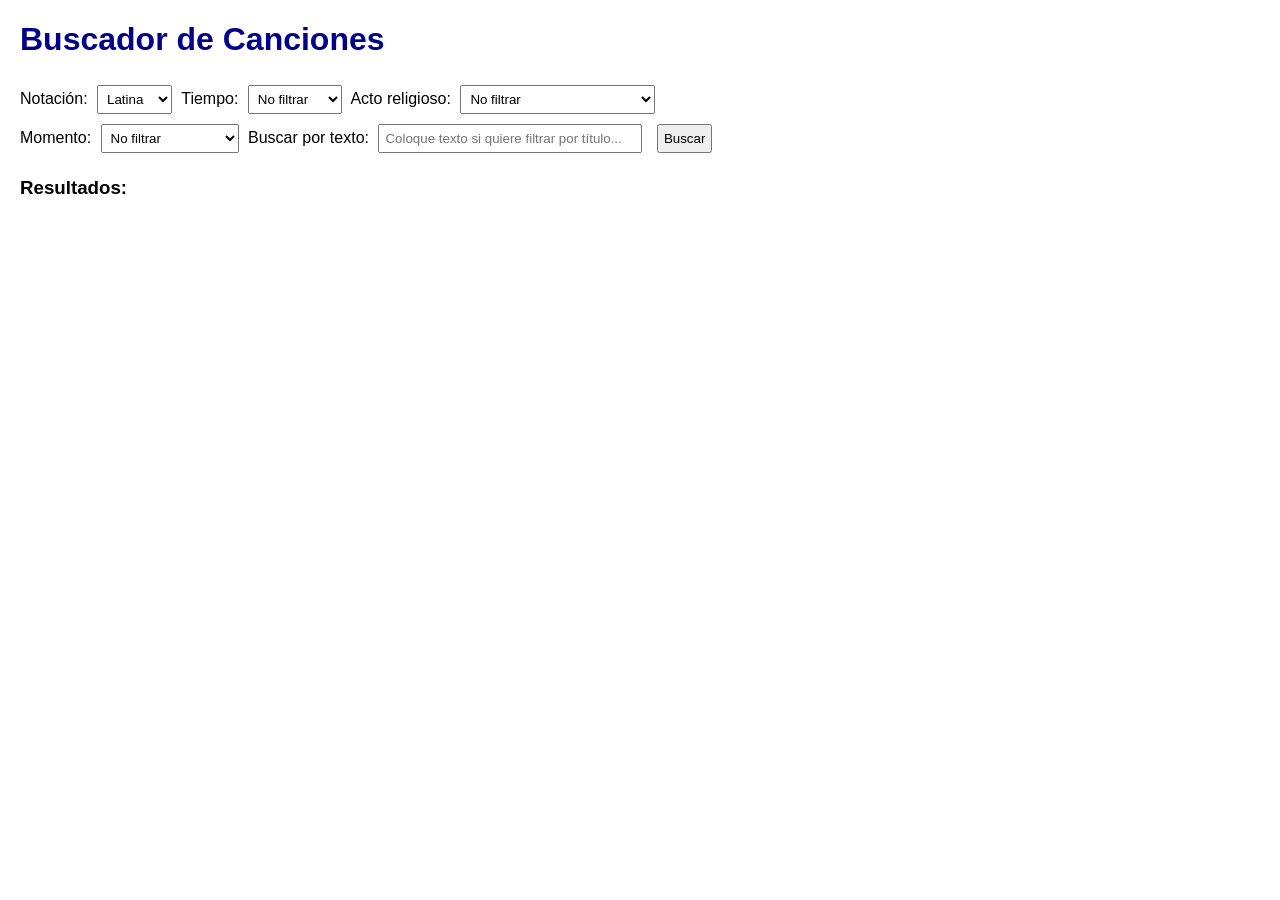
==== index.html @ c07156ec "Update index.html" ====
<!DOCTYPE html>
<html lang="es">
<head>
  <meta charset="UTF-8">
  <title>Cancionero Litúrgico</title>
  <link rel="stylesheet" href="style.css">	
</head>
<body>
  <h1>Buscador de Canciones</h1>
    <label>Notación:</label>
	
  <select id="notacion">
 	<option value="Inglesa">Inglesa</option>
	<option value="Latina" selected>Latina</option>
  </select>
	
  <!-- Filtros -->
  <label>Tiempo:</label>
  <select id="tiempo">
 	<option value="" selected>No filtrar</option>
	<option value="Adviento">Adviento</option>
	<option value="Navidad">Navidad</option>
 	<option value="Ordinario">Ordinario</option>
	<option value="Cuaresma">Cuaresma</option>
	<option value="Pascua">Pascua</option>
  </select>

  <label>Acto religioso:</label>
  <select id="misa">
	<option value="" selected>No filtrar</option>
	<option value="Santa María Madre de Dios">Santa María Madre de Dios</option>
	<option value="Epifanía">Epifanía</option>
	<option value="Bautismo de Jesús">Bautismo de Jesús</option>
	<option value="San José">San José</option>
	<option value="Anunciación">Anunciación</option>
	<option value="Miércoles de Cenizas">Miércoles de Cenizas</option>
	<option value="Domingo de Ramos">Domingo de Ramos</option>
	<option value="Vía Crucis">Vía Crucis</option>
	<option value="Jueves Santo">Jueves Santo</option>
	<option value="Viernes Santo">Viernes Santo</option>
	<option value="Pascua de Resurrección">Pascua de Resurrección</option>
	<option value="Ascensión de Jesú">Ascensión de Jesús</option>
	<option value="Pentecostés">Pentecostés</option>
	<option value="Santísima Trinidad">Santísima Trinidad</option>
	<option value="Corpus Cristi">Corpus Cristi</option>
	<option value="Sagrado Corazón de Jesús">Sagrado Corazón de Jesús</option>
	<option value="Santos Pedro y Pablo">Santos Pedro y Pablo</option>
	<option value="Santiago Apostol">Santiago Apostol</option>
	<option value="Asunción de María">Asunción de María</option>
	<option value="Todos los Santos">Todos los Santos</option>
	<option value="Difuntos">Difuntos</option>
	<option value="Cristo Rey">Cristo Rey</option>
	<option value="Inmaculada Concepción">Inmaculada Concepción</option>
	<option value="Navidad">Navidad</option>
	<option value="Ninguno">Ninguna</option>
  </select>

  <br>
	
  <label>Momento:</label>
  <select id="momento">
	<option value="" selected>No filtrar</option>
	<option value="Entrada">Entrada</option>
	<option value="Penitencial">Penitencial</option>
	<option value="Aspersión">Aspersión</option>
	<option value="Gloria">Gloria</option>
	<option value="Salmo">Salmo</option>
	<option value="Interleccional">Interleccional</option>
	<option value="Ofertorio">Ofertorio</option>
	<option value="Santo">Santo</option>
	<option value="Cordero">Cordero</option>
	<option value="Comunión">Comunión</option>
	<option value="Acción de gracias">Acción de gracias</option>
	<option value="Salida">Salida</option>
	<option value="Marianos">Marianos</option>
	<option value="Infantil">Infantil</option>
	<option value="Adoración">Adoración</option>
  </select>

  <!-- Caja de texto para búsqueda -->
  <label>Buscar por texto:</label>
  <input type="text" id="textoBusqueda" placeholder="Coloque texto si quiere filtrar por título...">

  <button id="btnBuscar">Buscar</button>

  <div id="bloque_letra_audio">
	  <div id="bloque_letra"></div>
	  <div id="bloque_audio"></div>	  
  </div>
	
  <h3>Resultados:</h3>	
  <div id="resultados"></div>

  <script src="canciones.js"></script>

</body>
</html>
---- style.css ----
body { font-family: Arial, sans-serif; margin: 20px; }
select, button, input { margin: 5px; padding: 5px; }
input[type="text"] { width: 250px; }
h1 { color: darkblue; }

.cancion {border: 1px solid #ccc; border-radius: 8px; color: darkblue; margin: 0px;}
.result {margin: 0px;}
#letra { font-family: sans-serif; }

.letra_estrofa { line-height: 1.2; -webkit-text-size-adjust: none; text-size-adjust: none; margin-top: 0px; margin-bottom: 0px; white-space: pre;}/* Linea de estrofa */
.acorde_estrofa { font-size: 0.8em; color: red; line-height: 1.2; margin-top: 0px; margin-bottom: 0px; white-space: pre;}/* Acordes de estrofa */

.letra_estrib { line-height: 1.2; font-style: italic; font-weight: bold; -webkit-text-size-adjust: none; text-size-adjust: none; margin-top: 0px; margin-bottom: 0px; background-color: rgb(220, 220, 220); white-space: pre;}/* Linea de estribillo */
.acorde_estrib { font-size: 0.8em; color: red; line-height: 1.2; margin-top: 0px; margin-bottom: 0px; background-color: rgb(220, 220, 220); white-space: pre;}/* Acordes de estribillo */
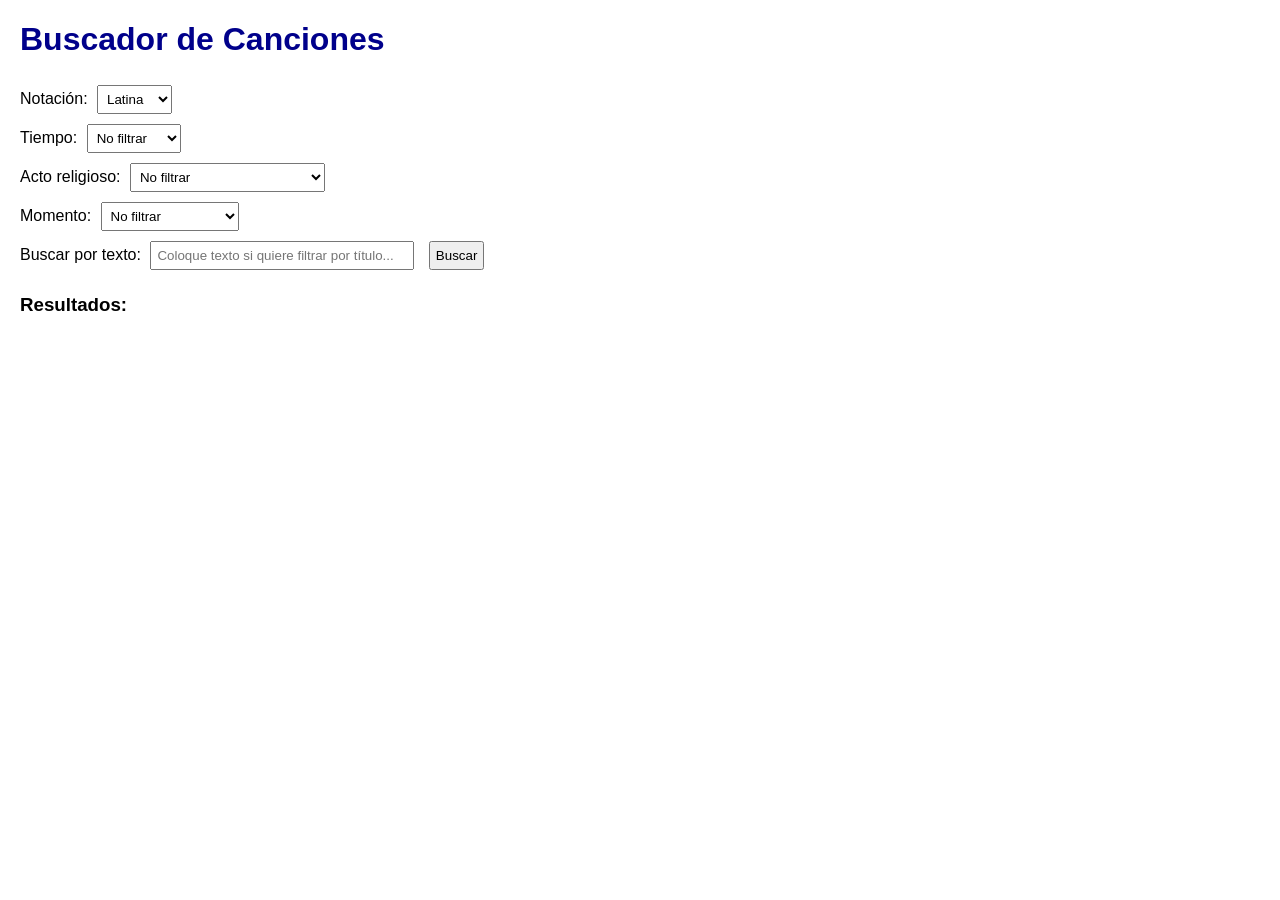
==== commit fa5b2a3b: "Update index.html" ====
--- a/index.html
+++ b/index.html
@@ -12,7 +12,7 @@
   <select id="notacion">
  	<option value="Inglesa">Inglesa</option>
 	<option value="Latina" selected>Latina</option>
-  </select>
+  </select><br>
 	
   <!-- Filtros -->
   <label>Tiempo:</label>
@@ -23,7 +23,7 @@
  	<option value="Ordinario">Ordinario</option>
 	<option value="Cuaresma">Cuaresma</option>
 	<option value="Pascua">Pascua</option>
-  </select>
+  </select><br>
 
   <label>Acto religioso:</label>
   <select id="misa">
@@ -53,9 +53,7 @@
 	<option value="Inmaculada Concepción">Inmaculada Concepción</option>
 	<option value="Navidad">Navidad</option>
 	<option value="Ninguno">Ninguna</option>
-  </select>
-
-  <br>
+  </select><br>
 	
   <label>Momento:</label>
   <select id="momento">
@@ -75,7 +73,7 @@
 	<option value="Marianos">Marianos</option>
 	<option value="Infantil">Infantil</option>
 	<option value="Adoración">Adoración</option>
-  </select>
+  </select><br>
 
   <!-- Caja de texto para búsqueda -->
   <label>Buscar por texto:</label>
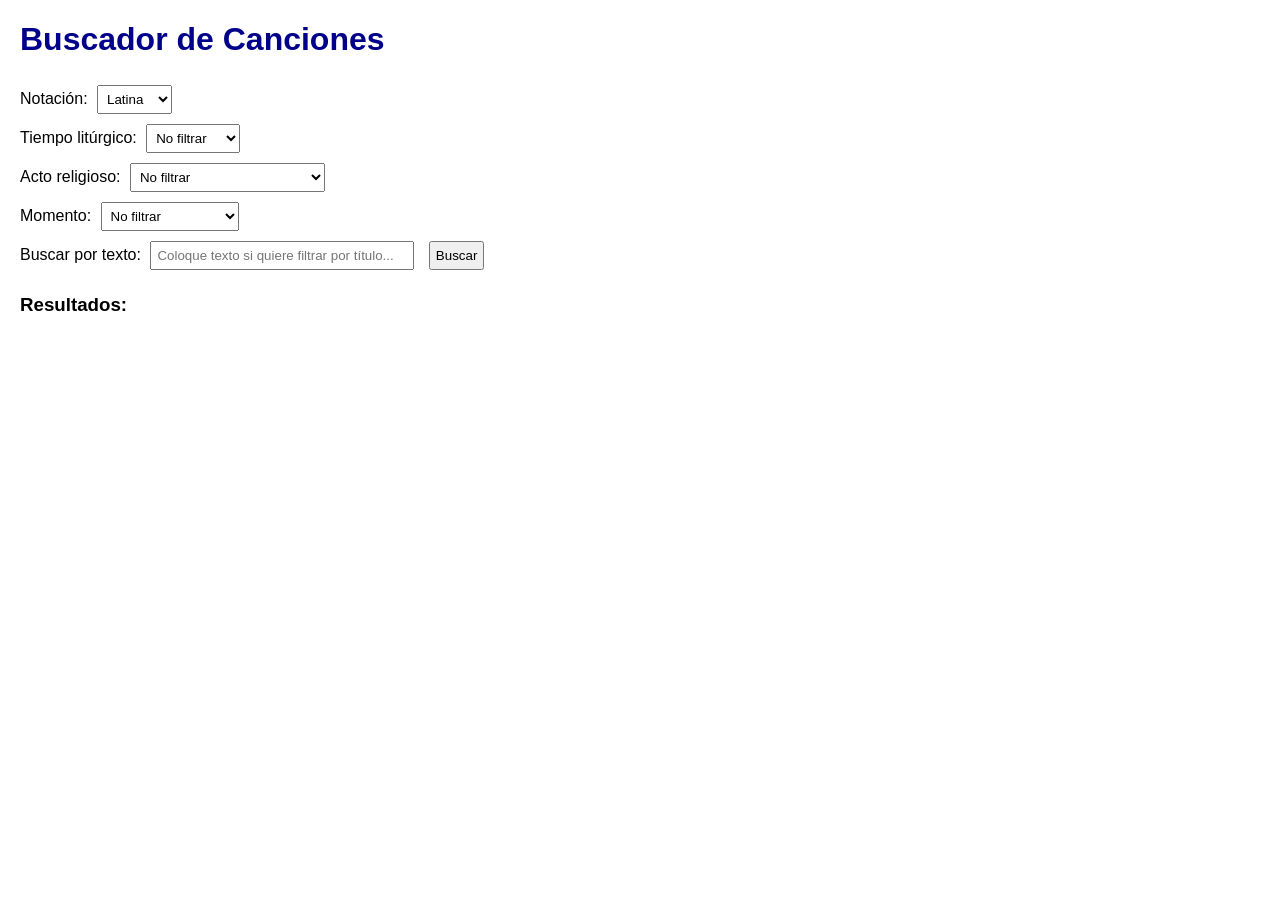
==== commit dd5caaa2: "Update index.html" ====
--- a/index.html
+++ b/index.html
@@ -15,7 +15,7 @@
   </select><br>
 	
   <!-- Filtros -->
-  <label>Tiempo:</label>
+  <label>Tiempo litúrgico:</label>
   <select id="tiempo">
  	<option value="" selected>No filtrar</option>
 	<option value="Adviento">Adviento</option>
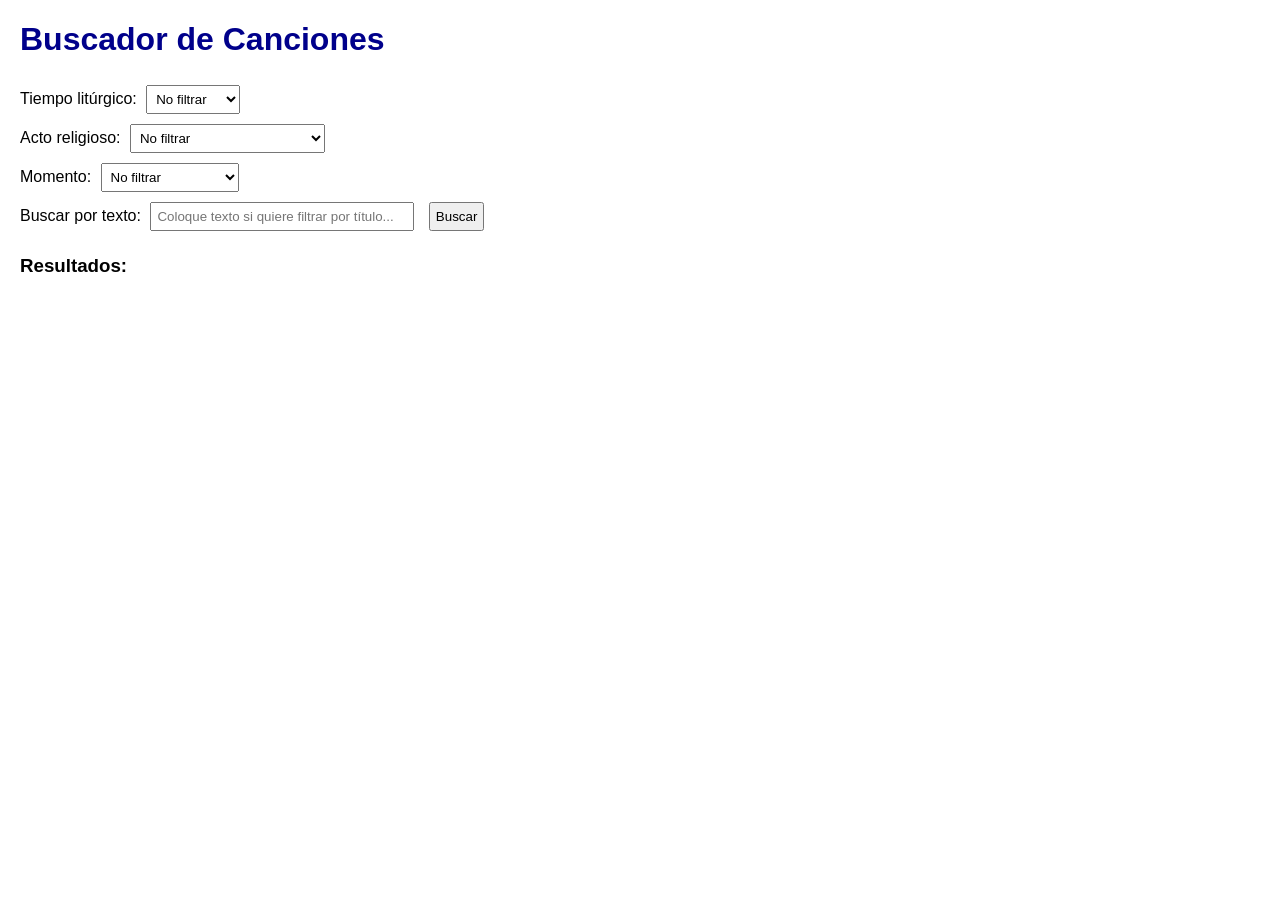
==== commit 6328e2c4: "tab name" ====
--- a/index.html
+++ b/index.html
@@ -7,13 +7,6 @@
 </head>
 <body>
   <h1>Buscador de Canciones</h1>
-    <label>Notación:</label>
-	
-  <select id="notacion">
- 	<option value="Inglesa">Inglesa</option>
-	<option value="Latina" selected>Latina</option>
-  </select><br>
-	
   <!-- Filtros -->
   <label>Tiempo litúrgico:</label>
   <select id="tiempo">
@@ -39,7 +32,7 @@
 	<option value="Jueves Santo">Jueves Santo</option>
 	<option value="Viernes Santo">Viernes Santo</option>
 	<option value="Pascua de Resurrección">Pascua de Resurrección</option>
-	<option value="Ascensión de Jesú">Ascensión de Jesús</option>
+	<option value="Ascensión de Jesús">Ascensión de Jesús</option>
 	<option value="Pentecostés">Pentecostés</option>
 	<option value="Santísima Trinidad">Santísima Trinidad</option>
 	<option value="Corpus Cristi">Corpus Cristi</option>
@@ -80,11 +73,6 @@
   <input type="text" id="textoBusqueda" placeholder="Coloque texto si quiere filtrar por título...">
 
   <button id="btnBuscar">Buscar</button>
-
-  <div id="bloque_letra_audio">
-	  <div id="bloque_letra"></div>
-	  <div id="bloque_audio"></div>	  
-  </div>
 	
   <h3>Resultados:</h3>	
   <div id="resultados"></div>
@@ -130,5 +118,3 @@
 
 
 
-
-
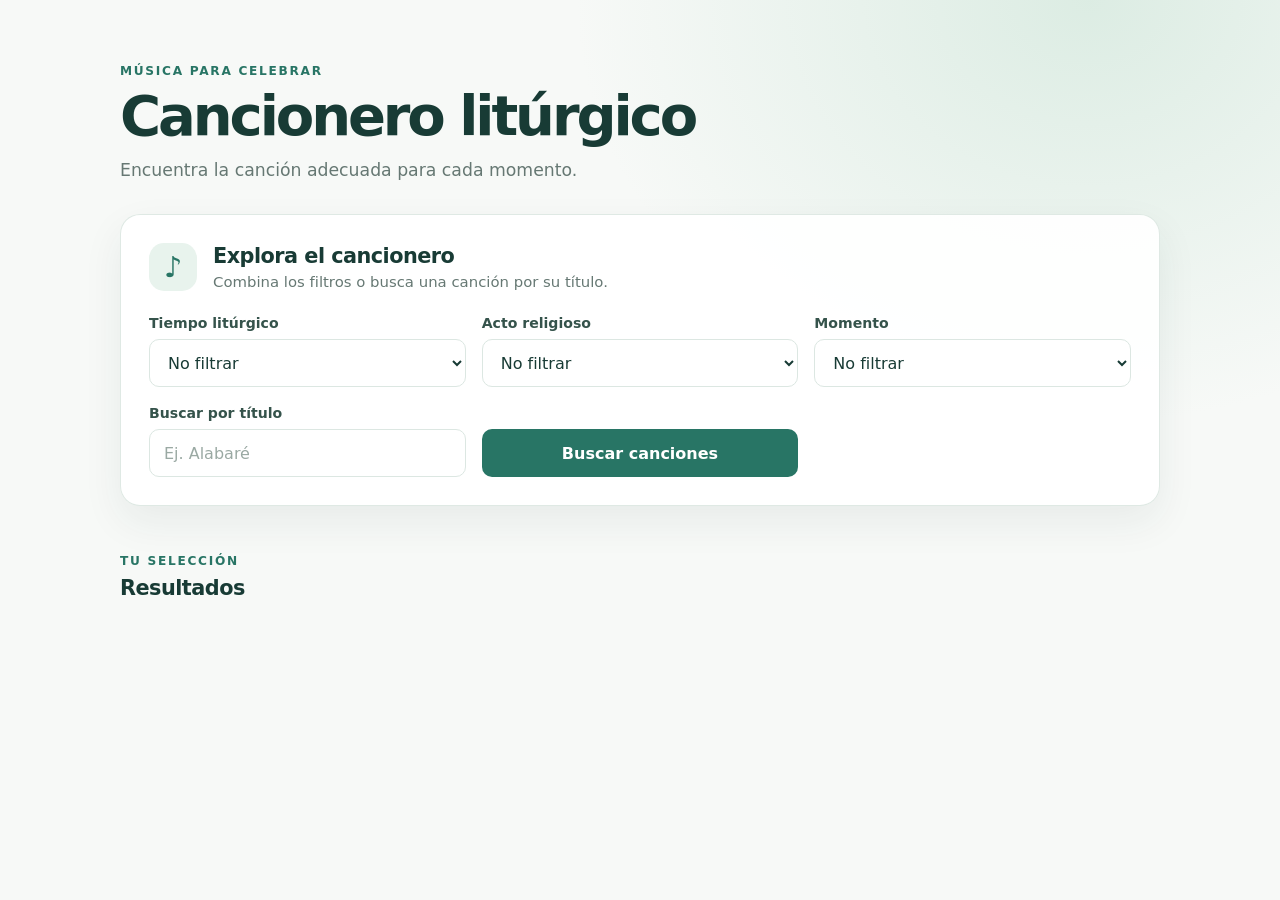
==== commit 6533ef51: "estilo" ====
--- a/index.html
+++ b/index.html
@@ -2,119 +2,114 @@
 <html lang="es">
 <head>
   <meta charset="UTF-8">
+  <meta name="viewport" content="width=device-width, initial-scale=1">
+  <meta name="description" content="Encuentra canciones para cada tiempo y celebración litúrgica.">
   <title>Cancionero Litúrgico</title>
-  <link rel="stylesheet" href="style.css">	
+  <link rel="stylesheet" href="style.css">
 </head>
-<body>
-  <h1>Buscador de Canciones</h1>
-  <!-- Filtros -->
-  <label>Tiempo litúrgico:</label>
-  <select id="tiempo">
- 	<option value="" selected>No filtrar</option>
-	<option value="Adviento">Adviento</option>
-	<option value="Navidad">Navidad</option>
- 	<option value="Ordinario">Ordinario</option>
-	<option value="Cuaresma">Cuaresma</option>
-	<option value="Pascua">Pascua</option>
-  </select><br>
+<body class="pagina-cancionero">
+  <main class="cancionero">
+    <header class="encabezado">
+      <p class="eyebrow">Música para celebrar</p>
+      <h1>Cancionero litúrgico</h1>
+      <p class="introduccion">Encuentra la canción adecuada para cada momento.</p>
+    </header>
 
-  <label>Acto religioso:</label>
-  <select id="misa">
-	<option value="" selected>No filtrar</option>
-	<option value="Santa María Madre de Dios">Santa María Madre de Dios</option>
-	<option value="Epifanía">Epifanía</option>
-	<option value="Bautismo de Jesús">Bautismo de Jesús</option>
-	<option value="San José">San José</option>
-	<option value="Anunciación">Anunciación</option>
-	<option value="Miércoles de Cenizas">Miércoles de Cenizas</option>
-	<option value="Domingo de Ramos">Domingo de Ramos</option>
-	<option value="Vía Crucis">Vía Crucis</option>
-	<option value="Jueves Santo">Jueves Santo</option>
-	<option value="Viernes Santo">Viernes Santo</option>
-	<option value="Pascua de Resurrección">Pascua de Resurrección</option>
-	<option value="Ascensión de Jesús">Ascensión de Jesús</option>
-	<option value="Pentecostés">Pentecostés</option>
-	<option value="Santísima Trinidad">Santísima Trinidad</option>
-	<option value="Corpus Cristi">Corpus Cristi</option>
-	<option value="Sagrado Corazón de Jesús">Sagrado Corazón de Jesús</option>
-	<option value="Santos Pedro y Pablo">Santos Pedro y Pablo</option>
-	<option value="Santiago Apostol">Santiago Apostol</option>
-	<option value="Asunción de María">Asunción de María</option>
-	<option value="Todos los Santos">Todos los Santos</option>
-	<option value="Difuntos">Difuntos</option>
-	<option value="Cristo Rey">Cristo Rey</option>
-	<option value="Inmaculada Concepción">Inmaculada Concepción</option>
-	<option value="Navidad">Navidad</option>
-	<option value="Ninguno">Ninguna</option>
-  </select><br>
-	
-  <label>Momento:</label>
-  <select id="momento">
-	<option value="" selected>No filtrar</option>
-	<option value="Entrada">Entrada</option>
-	<option value="Penitencial">Penitencial</option>
-	<option value="Aspersión">Aspersión</option>
-	<option value="Gloria">Gloria</option>
-	<option value="Salmo">Salmo</option>
-	<option value="Interleccional">Interleccional</option>
-	<option value="Ofertorio">Ofertorio</option>
-	<option value="Santo">Santo</option>
-	<option value="Cordero">Cordero</option>
-	<option value="Comunión">Comunión</option>
-	<option value="Acción de gracias">Acción de gracias</option>
-	<option value="Salida">Salida</option>
-	<option value="Marianos">Marianos</option>
-	<option value="Infantil">Infantil</option>
-	<option value="Adoración">Adoración</option>
-  </select><br>
+    <section class="panel-busqueda" aria-labelledby="titulo-filtros">
+      <div class="titulo-panel">
+        <span class="icono-musica" aria-hidden="true">♪</span>
+        <div>
+          <h2 id="titulo-filtros">Explora el cancionero</h2>
+          <p>Combina los filtros o busca una canción por su título.</p>
+        </div>
+      </div>
 
-  <!-- Caja de texto para búsqueda -->
-  <label>Buscar por texto:</label>
-  <input type="text" id="textoBusqueda" placeholder="Coloque texto si quiere filtrar por título...">
+      <div class="filtros">
+        <div class="campo">
+          <label for="tiempo">Tiempo litúrgico</label>
+          <select id="tiempo">
+            <option value="" selected>No filtrar</option>
+            <option value="Adviento">Adviento</option>
+            <option value="Navidad">Navidad</option>
+            <option value="Ordinario">Ordinario</option>
+            <option value="Cuaresma">Cuaresma</option>
+            <option value="Pascua">Pascua</option>
+          </select>
+        </div>
 
-  <button id="btnBuscar">Buscar</button>
-	
-  <h3>Resultados:</h3>	
-  <div id="resultados"></div>
+        <div class="campo">
+          <label for="misa">Acto religioso</label>
+          <select id="misa">
+            <option value="" selected>No filtrar</option>
+            <option value="Santa María Madre de Dios">Santa María Madre de Dios</option>
+            <option value="Epifanía">Epifanía</option>
+            <option value="Bautismo de Jesús">Bautismo de Jesús</option>
+            <option value="San José">San José</option>
+            <option value="Anunciación">Anunciación</option>
+            <option value="Miércoles de Cenizas">Miércoles de Cenizas</option>
+            <option value="Domingo de Ramos">Domingo de Ramos</option>
+            <option value="Vía Crucis">Vía Crucis</option>
+            <option value="Jueves Santo">Jueves Santo</option>
+            <option value="Viernes Santo">Viernes Santo</option>
+            <option value="Pascua de Resurrección">Pascua de Resurrección</option>
+            <option value="Ascensión de Jesús">Ascensión de Jesús</option>
+            <option value="Pentecostés">Pentecostés</option>
+            <option value="Santísima Trinidad">Santísima Trinidad</option>
+            <option value="Corpus Cristi">Corpus Cristi</option>
+            <option value="Sagrado Corazón de Jesús">Sagrado Corazón de Jesús</option>
+            <option value="Santos Pedro y Pablo">Santos Pedro y Pablo</option>
+            <option value="Santiago Apostol">Santiago Apostol</option>
+            <option value="Asunción de María">Asunción de María</option>
+            <option value="Todos los Santos">Todos los Santos</option>
+            <option value="Difuntos">Difuntos</option>
+            <option value="Cristo Rey">Cristo Rey</option>
+            <option value="Inmaculada Concepción">Inmaculada Concepción</option>
+            <option value="Navidad">Navidad</option>
+            <option value="Ninguno">Ninguna</option>
+          </select>
+        </div>
+
+        <div class="campo">
+          <label for="momento">Momento</label>
+          <select id="momento">
+            <option value="" selected>No filtrar</option>
+            <option value="Entrada">Entrada</option>
+            <option value="Penitencial">Penitencial</option>
+            <option value="Aspersión">Aspersión</option>
+            <option value="Gloria">Gloria</option>
+            <option value="Salmo">Salmo</option>
+            <option value="Interleccional">Interleccional</option>
+            <option value="Ofertorio">Ofertorio</option>
+            <option value="Santo">Santo</option>
+            <option value="Cordero">Cordero</option>
+            <option value="Comunión">Comunión</option>
+            <option value="Acción de gracias">Acción de gracias</option>
+            <option value="Salida">Salida</option>
+            <option value="Marianos">Marianos</option>
+            <option value="Infantil">Infantil</option>
+            <option value="Adoración">Adoración</option>
+          </select>
+        </div>
+
+        <div class="campo campo-busqueda">
+          <label for="textoBusqueda">Buscar por título</label>
+          <input type="text" id="textoBusqueda" placeholder="Ej. Alabaré">
+        </div>
+        <button id="btnBuscar" type="button">Buscar canciones</button>
+      </div>
+    </section>
+
+    <section class="seccion-resultados" aria-labelledby="titulo-resultados">
+      <div class="encabezado-resultados">
+        <div>
+          <p class="eyebrow">Tu selección</p>
+          <h2 id="titulo-resultados">Resultados</h2>
+        </div>
+      </div>
+      <div id="resultados" aria-live="polite"></div>
+    </section>
+  </main>
 
   <script src="canciones.js"></script>
-
 </body>
 </html>
-
-
-
-
-
-
-
-
-
-
-
-
-
-
-
-
-
-
-
-
-
-
-
-
-
-
-
-
-
-
-
-
-
-
-
-
-
--- a/style.css
+++ b/style.css
@@ -3,6 +3,10 @@
 input[type="text"] { width: 250px; }
 h1 { color: darkblue; }
 
+#controles_superiores { display: flex; justify-content: flex-start; align-items: center; gap: 8px; flex-wrap: wrap; }
+#controles_tonalidad { display: flex; align-items: center; gap: 8px; }
+#controles_tonalidad h3 { margin: 0; }
+
 .cancion {border: 1px solid #ccc; border-radius: 8px; color: darkblue; margin: 0px;}
 .result {margin: 0px;}
 #letra { font-family: sans-serif; }
@@ -13,4 +17,230 @@
 .letra_estrib { line-height: 1.2; font-style: italic; font-weight: bold; -webkit-text-size-adjust: none; text-size-adjust: none; margin-top: 0px; margin-bottom: 0px; background-color: rgb(220, 220, 220); white-space: pre;}/* Linea de estribillo */
 .acorde_estrib { font-size: 0.8em; color: red; line-height: 1.2; margin-top: 0px; margin-bottom: 0px; background-color: rgb(220, 220, 220); white-space: pre;}/* Acordes de estribillo */
 
-
+.pagina-cancionero {
+  --tinta: #183b35;
+  --texto-secundario: #667873;
+  --verde: #287565;
+  --verde-oscuro: #1d5b50;
+  --borde: #dce7e2;
+  min-height: 100vh;
+  margin: 0;
+  background:
+    radial-gradient(ellipse at 85% 0%, rgba(198, 226, 211, 0.55), transparent 32rem),
+    #f7f9f7;
+  color: var(--tinta);
+  font-family: system-ui, -apple-system, BlinkMacSystemFont, "Segoe UI", sans-serif;
+}
+
+.pagina-cancionero *,
+.pagina-cancionero *::before,
+.pagina-cancionero *::after {
+  box-sizing: border-box;
+}
+
+.cancionero {
+  width: min(100% - 40px, 1040px);
+  margin: 0 auto;
+  padding: 64px 0 80px;
+}
+
+.encabezado {
+  margin-bottom: 34px;
+}
+
+.pagina-cancionero .eyebrow {
+  margin: 0 0 8px;
+  color: var(--verde);
+  font-size: 0.76rem;
+  font-weight: 750;
+  letter-spacing: 0.14em;
+  text-transform: uppercase;
+}
+
+.pagina-cancionero h1 {
+  margin: 0;
+  color: var(--tinta);
+  font-size: clamp(2.2rem, 6vw, 3.5rem);
+  letter-spacing: -0.055em;
+  line-height: 1.08;
+}
+
+.introduccion {
+  margin: 14px 0 0;
+  color: var(--texto-secundario);
+  font-size: 1.08rem;
+}
+
+.panel-busqueda {
+  padding: 28px;
+  border: 1px solid rgba(220, 231, 226, 0.9);
+  border-radius: 20px;
+  background: rgba(255, 255, 255, 0.92);
+  box-shadow: 0 16px 40px rgba(27, 62, 51, 0.07);
+}
+
+.titulo-panel {
+  display: flex;
+  align-items: center;
+  gap: 16px;
+  margin-bottom: 24px;
+}
+
+.icono-musica {
+  display: grid;
+  width: 48px;
+  height: 48px;
+  flex: 0 0 48px;
+  place-items: center;
+  border-radius: 15px;
+  background: #e8f3ed;
+  color: var(--verde);
+  font-size: 1.8rem;
+}
+
+.pagina-cancionero h2 {
+  margin: 0;
+  color: var(--tinta);
+  font-size: 1.3rem;
+  letter-spacing: -0.025em;
+}
+
+.titulo-panel p {
+  margin: 5px 0 0;
+  color: var(--texto-secundario);
+  font-size: 0.93rem;
+}
+
+.filtros {
+  display: grid;
+  grid-template-columns: repeat(3, minmax(0, 1fr));
+  align-items: end;
+  gap: 18px 16px;
+}
+
+.campo {
+  min-width: 0;
+}
+
+.campo label {
+  display: block;
+  margin: 0 0 8px;
+  color: #35534b;
+  font-size: 0.88rem;
+  font-weight: 650;
+}
+
+.pagina-cancionero select,
+.pagina-cancionero input[type="text"] {
+  width: 100%;
+  min-height: 48px;
+  margin: 0;
+  padding: 0 14px;
+  border: 1px solid var(--borde);
+  border-radius: 10px;
+  background-color: #fff;
+  color: var(--tinta);
+  font: inherit;
+  transition: border-color 160ms ease, box-shadow 160ms ease;
+}
+
+.pagina-cancionero select:focus,
+.pagina-cancionero input[type="text"]:focus {
+  border-color: var(--verde);
+  outline: none;
+  box-shadow: 0 0 0 3px rgba(40, 117, 101, 0.14);
+}
+
+.pagina-cancionero input[type="text"]::placeholder {
+  color: #9aa9a3;
+}
+
+.pagina-cancionero #btnBuscar {
+  min-height: 48px;
+  margin: 0;
+  padding: 0 22px;
+  border: 0;
+  border-radius: 10px;
+  background: var(--verde);
+  color: #fff;
+  cursor: pointer;
+  font: inherit;
+  font-weight: 700;
+  transition: background-color 160ms ease, transform 160ms ease;
+}
+
+.pagina-cancionero #btnBuscar:hover {
+  background: var(--verde-oscuro);
+  transform: translateY(-1px);
+}
+
+.pagina-cancionero #btnBuscar:focus-visible {
+  outline: 3px solid rgba(40, 117, 101, 0.35);
+  outline-offset: 3px;
+}
+
+.seccion-resultados {
+  margin-top: 48px;
+}
+
+.encabezado-resultados {
+  margin-bottom: 16px;
+}
+
+.pagina-cancionero .cancion {
+  margin: 0 0 10px;
+  padding: 0 18px;
+  border: 1px solid var(--borde);
+  border-radius: 12px;
+  background: #fff;
+  color: var(--tinta);
+  box-shadow: 0 3px 12px rgba(27, 62, 51, 0.035);
+  transition: border-color 160ms ease, transform 160ms ease, box-shadow 160ms ease;
+}
+
+.pagina-cancionero .cancion:hover {
+  transform: translateY(-2px);
+  border-color: #b7d5c7;
+  box-shadow: 0 8px 20px rgba(27, 62, 51, 0.08);
+}
+
+.pagina-cancionero .result {
+  margin: 0;
+  padding: 15px 0;
+  color: var(--tinta);
+  cursor: pointer;
+  font-size: 1rem;
+  font-weight: 650;
+}
+
+@media (max-width: 720px) {
+  .cancionero {
+    width: min(100% - 32px, 560px);
+    padding: 42px 0 56px;
+  }
+
+  .filtros {
+    grid-template-columns: repeat(2, minmax(0, 1fr));
+  }
+}
+
+@media (max-width: 520px) {
+  .cancionero {
+    width: min(100% - 28px, 420px);
+    padding-top: 34px;
+  }
+
+  .panel-busqueda {
+    padding: 21px 17px;
+    border-radius: 16px;
+  }
+
+  .filtros {
+    grid-template-columns: 1fr;
+    gap: 15px;
+  }
+
+  .pagina-cancionero #btnBuscar {
+    width: 100%;
+  }
+}
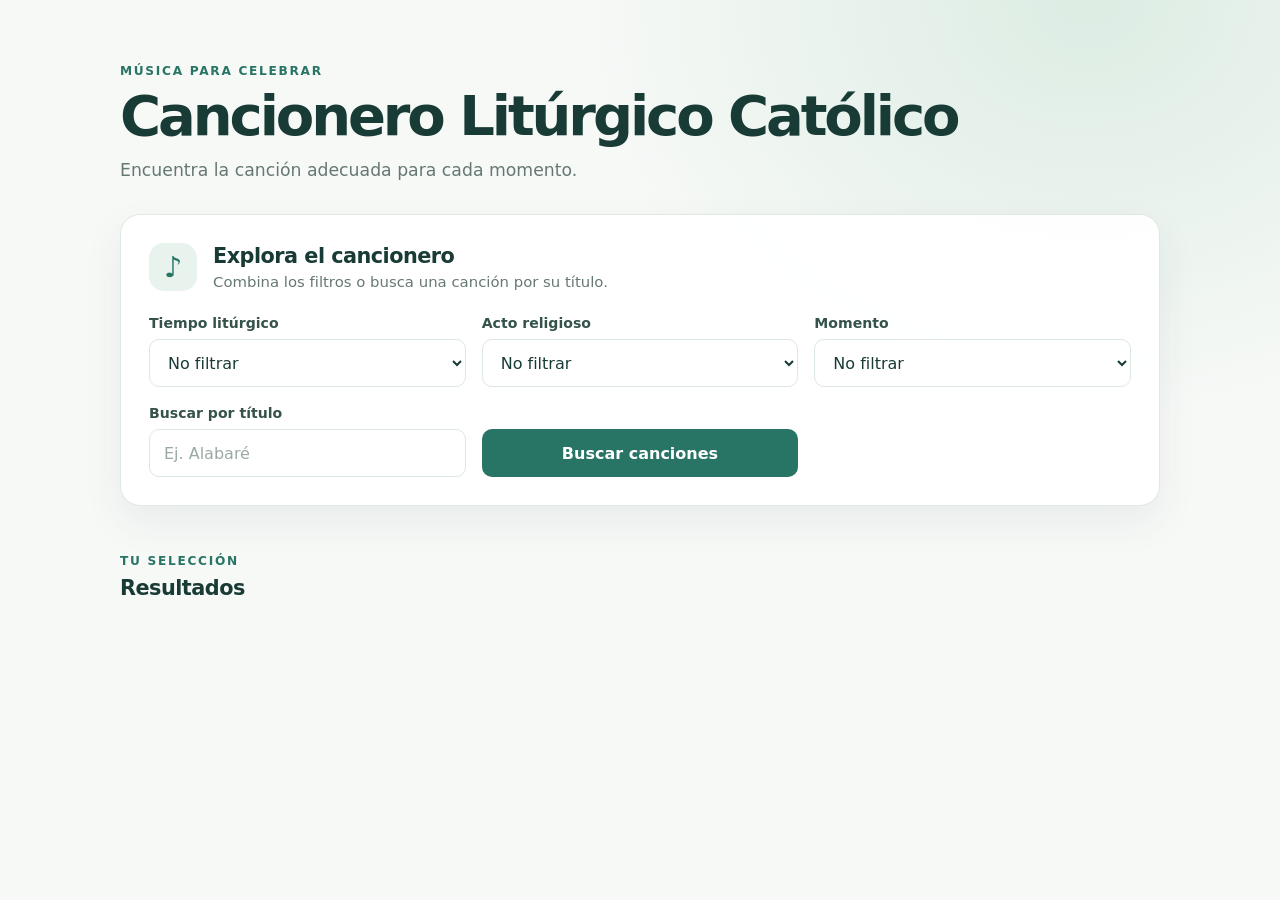
==== commit 9031afac: "titulo" ====
--- a/index.html
+++ b/index.html
@@ -11,7 +11,7 @@
   <main class="cancionero">
     <header class="encabezado">
       <p class="eyebrow">Música para celebrar</p>
-      <h1>Cancionero litúrgico</h1>
+      <h1>Cancionero Litúrgico Católico</h1>
       <p class="introduccion">Encuentra la canción adecuada para cada momento.</p>
     </header>
 
